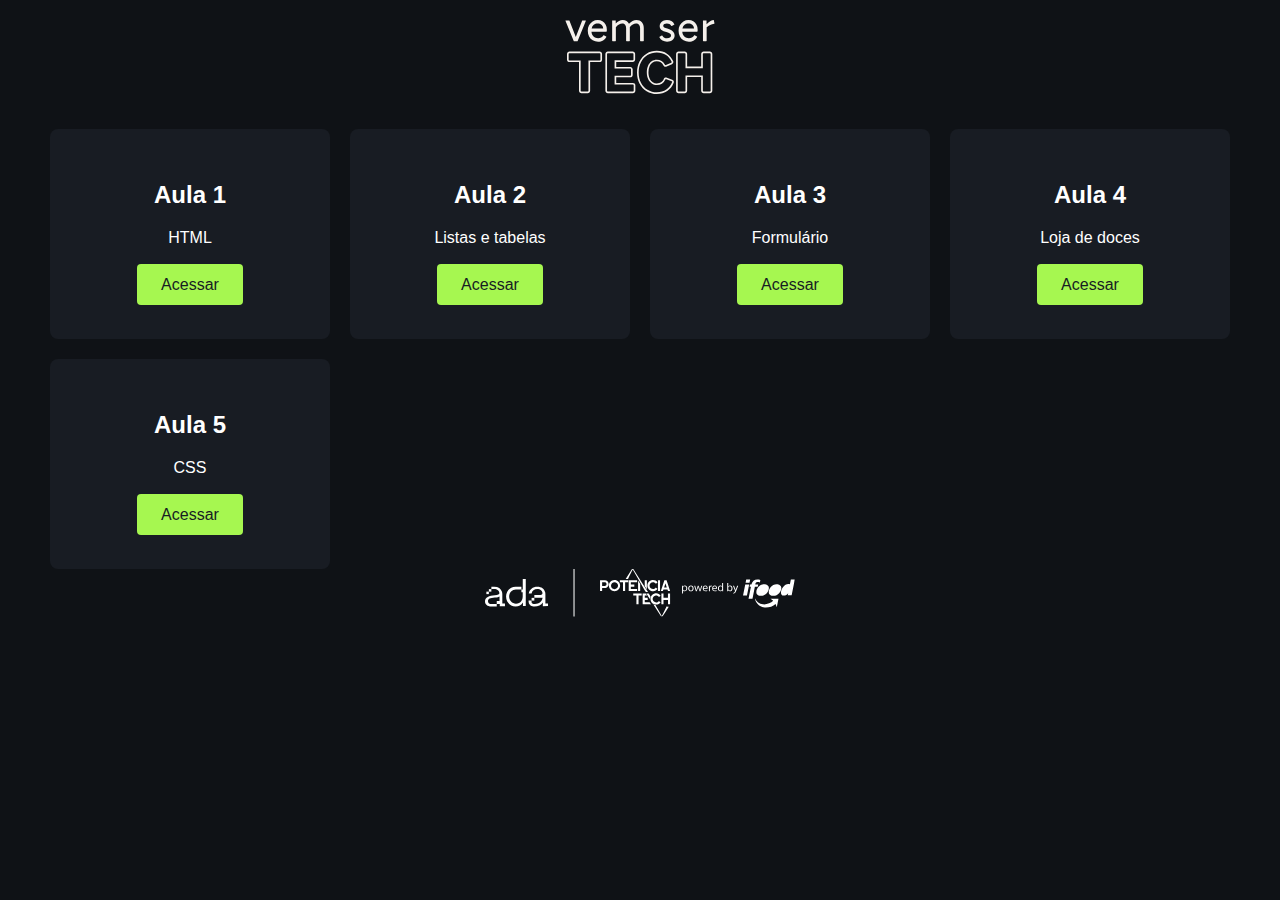
==== index.html @ fafeec99 "cria index e pequenos ajustes" ====
<!DOCTYPE html>
<html lang="en">
<head>
    <meta charset="UTF-8">
    <meta name="viewport" content="width=device-width, initial-scale=1.0">
    <title>Vem Ser Tech</title>
    <link rel="icon" type="image/x-icon" href=" https://lms-ada-assets.s3.sa-east-1.amazonaws.com/logo_small.svg">
    <link rel="stylesheet" href="/assets/css/style.css">
    <link rel="stylesheet" href="/assets/css/botao.css">
</head>
<body>
    <header class="header">
        <img src="./assets/images/vemsertech.svg" width="150" alt="">
    </header>
    <section class="section">
        <div class="box">
            <h2>Aula 1</h2>
            <p>HTML</p>
            <a class="botao-voltar" href="./Aula 1 - html/index.html">Acessar</a>
        </div>
        <div class="box">
            <h2>Aula 2</h2>
            <p>Listas e tabelas</p>
            <a class="botao-voltar" href="./Aula 2 - lista/lista.html">Acessar</a>
        </div>
        <div class="box">
            <h2>Aula 3</h2>
            <p>Formulário</p>
            <a class="botao-voltar" href="./Aula 3 - formulario/index.html">Acessar</a>
        </div>
        <div class="box">
            <h2>Aula 4</h2>
            <p>Loja de doces</p>
            <a class="botao-voltar" href="./Aula 4 - loja de doces/index.html">Acessar</a>
        </div>
        <div class="box">
            <h2>Aula 5</h2>
            <p>CSS</p>
            <a class="botao-voltar" href="./Aula 5 - css/index.html">Acessar</a>
        </div>
    </section>
    <img src="assets/images/ifood.svg" alt="">
</body>
</html>
---- assets/css/style.css ----
body{
    margin: 0;
    padding: 0;
    box-sizing: border-box;
    background-color: rgb(15, 18, 22);
    height: 100vh;
    text-align: center;
}

.header{
  padding: 20px 0;
  display: flex;
  justify-content: center;
  align-items: center;
  margin-bottom: 15px;
}

.section{
    display: grid;
    gap: 20px;
    grid-template-columns: 2fr 2fr 2fr 2fr;
    grid-template-rows: 1fr 1fr;
    padding:  0 50px;
}

.box{
    background: rgb(24, 28, 35);
    border-radius: 8px;
    color: white;
    font-family: Ubuntu, sans-serif;
    padding: 2rem 1.5rem;
    transition: all 300ms ease-in-out 0s;
    max-width: 374px;
    text-align: center;
}
---- assets/css/botao.css ----
.botao-voltar{
    text-decoration: none;
    font-family: Ubuntu, sans-serif;
    color: rgb(24, 28, 35);
    padding: 0.75rem 1.5rem;
    line-height: 2.75rem;
    border-radius: 4px;
    background-color: rgb(166, 247, 80);
}

.botao-voltar:hover{
    color: white;
    font-weight: 700;
    background-color: rgb(97, 138, 53);

}
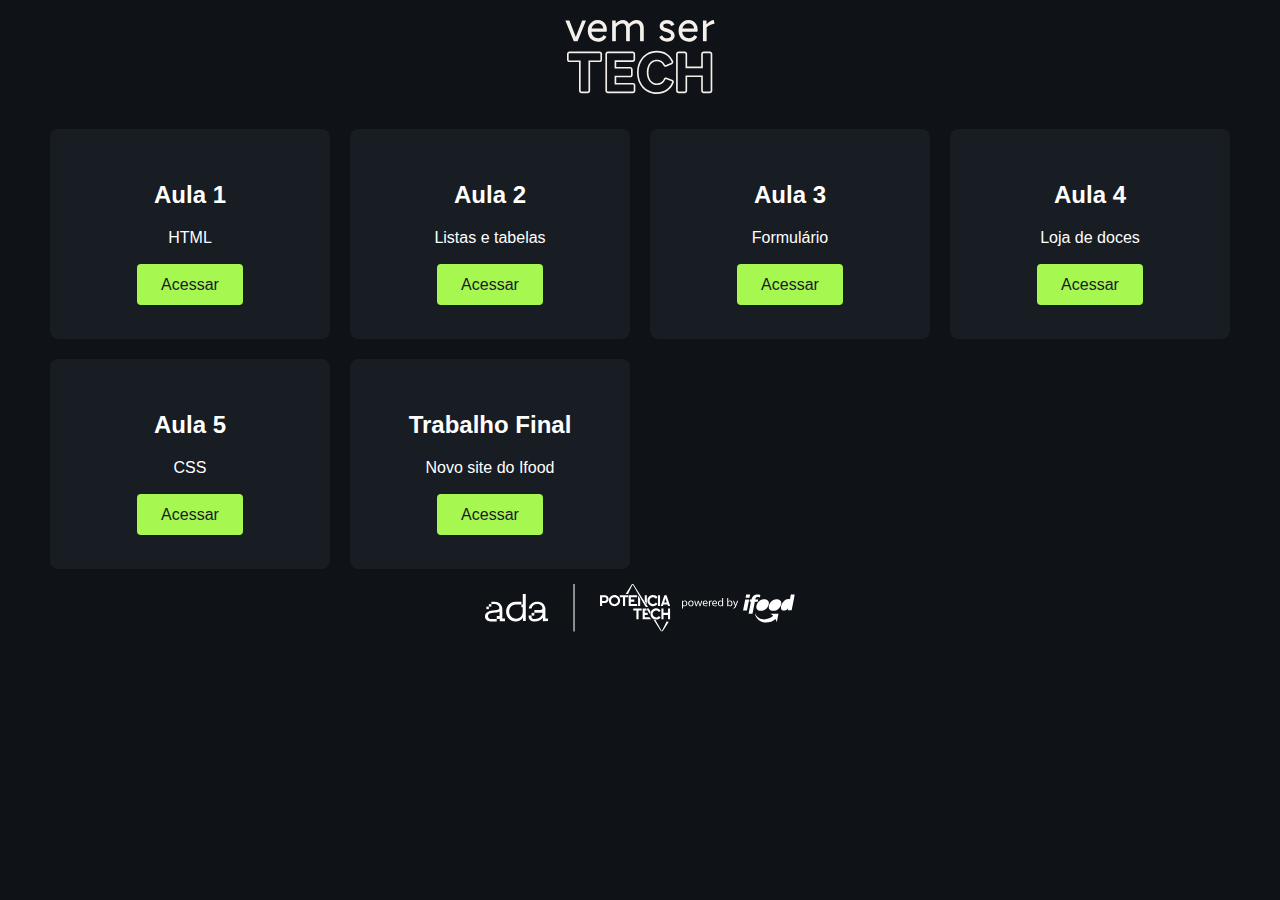
==== commit 9275d921: "add trabalho final" ====
--- a/index.html
+++ b/index.html
@@ -5,8 +5,8 @@
     <meta name="viewport" content="width=device-width, initial-scale=1.0">
     <title>Vem Ser Tech</title>
     <link rel="icon" type="image/x-icon" href=" https://lms-ada-assets.s3.sa-east-1.amazonaws.com/logo_small.svg">
-    <link rel="stylesheet" href="/assets/css/style.css">
-    <link rel="stylesheet" href="/assets/css/botao.css">
+    <link rel="stylesheet" href="./assets/css/style.css">
+    <link rel="stylesheet" href="./assets/css/botao.css">
 </head>
 <body>
     <header class="header">
@@ -38,7 +38,12 @@
             <p>CSS</p>
             <a class="botao-voltar" href="./Aula 5 - css/index.html">Acessar</a>
         </div>
+        <div class="box">
+            <h2>Trabalho Final</h2>
+            <p>Novo site do Ifood</p>
+            <a class="botao-voltar" href="./Trabalho final/index.html">Acessar</a>
+        </div>
     </section>
     <img src="assets/images/ifood.svg" alt="">
 </body>
-</html>+</html>
--- a/assets/css/style.css
+++ b/assets/css/style.css
@@ -20,7 +20,7 @@
     gap: 20px;
     grid-template-columns: 2fr 2fr 2fr 2fr;
     grid-template-rows: 1fr 1fr;
-    padding:  0 50px;
+    padding:  0 50px 15px 50px;
 }
 
 .box{
